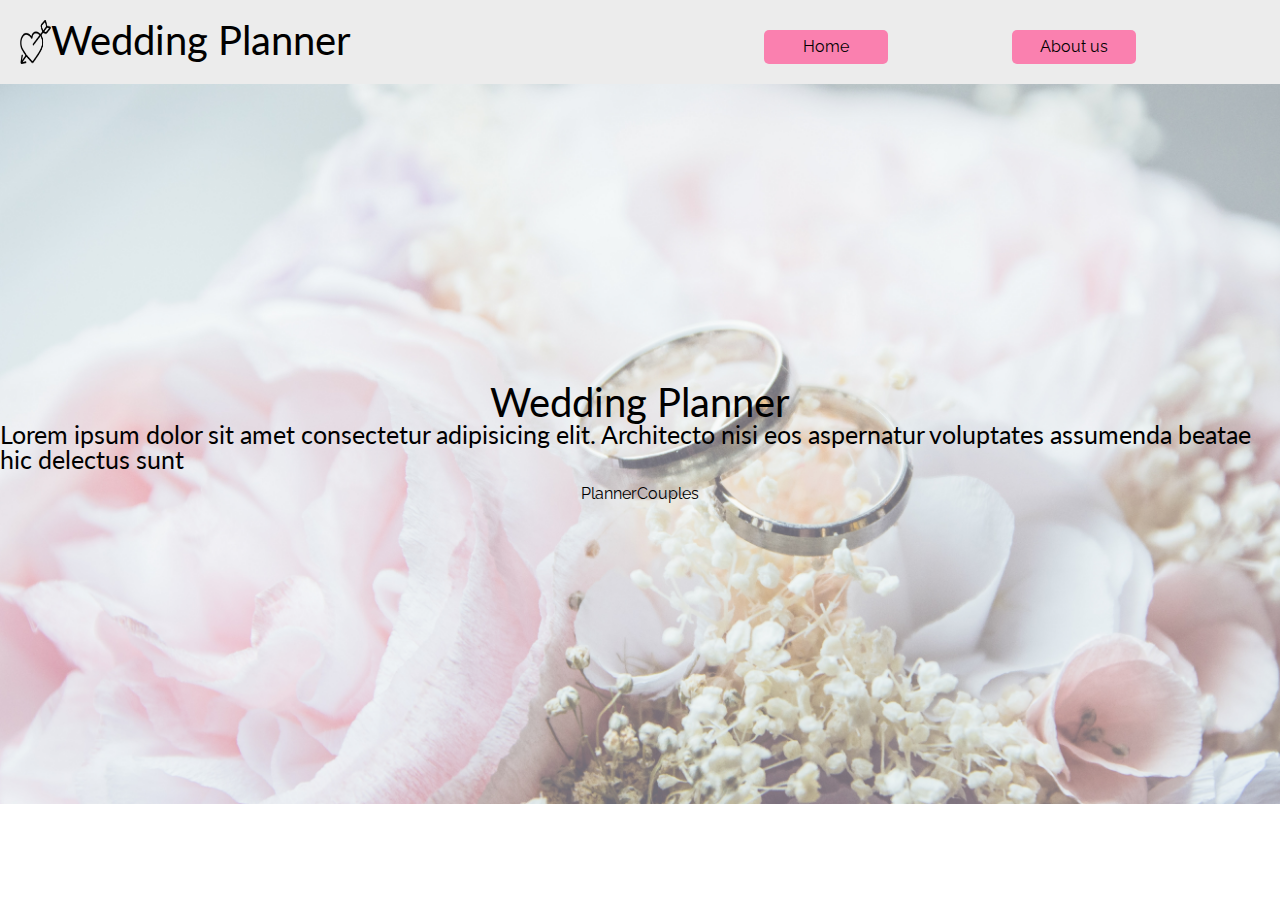
==== index.html @ c64ab34a "finished nav" ====
<!DOCTYPE html>
<html lang="en">

<head>
    <meta charset="UTF-8">
    <meta name="viewport" content="width=device-width, initial-scale=1.0">
    <meta http-equiv="X-UA-Compatible" content="ie=edge">
    <link href="https://fonts.googleapis.com/css?family=Lato|Raleway&display=swap" rel="stylesheet">
    <link href="css/index.css" rel="stylesheet">
    <title>Wedding Planner</title>
</head>

<body>
    <div class="container home">
        <div class="navigation">
            <div class="nav_title">
                <img src="img/heart_icon.png" alt="heart_icon">
                <h1>Wedding Planner</h1>
            </div>
            <nav>
                <a href="#">Home</a>
                <a href="#">About us</a>
            </nav>

        </div>
        <div class="header_content">
            <div class="header_content_text">
                <h1>Wedding Planner</h1>
                <h4>Lorem ipsum dolor sit amet consectetur adipisicing elit. Architecto nisi eos aspernatur voluptates
                    assumenda beatae hic delectus sunt </h4>
            </div>
            <div class="header_button">
                
                    <a href="#">Planner</a>
                    <a href="#">Couples</a>
                </div>
                
            </div>


        </div>
        <div class="content">

        </div>
        <footer></footer>



    </div>
</body>

</html>
---- css/index.css ----
/* http://meyerweb.com/eric/tools/css/reset/ 
   v2.0 | 20110126
   License: none (public domain)
*/
html,
body,
div,
span,
applet,
object,
iframe,
h1,
h2,
h3,
h4,
h5,
h6,
p,
blockquote,
pre,
a,
abbr,
acronym,
address,
big,
cite,
code,
del,
dfn,
em,
img,
ins,
kbd,
q,
s,
samp,
small,
strike,
strong,
sub,
sup,
tt,
var,
b,
u,
i,
center,
dl,
dt,
dd,
ol,
ul,
li,
fieldset,
form,
label,
legend,
table,
caption,
tbody,
tfoot,
thead,
tr,
th,
td,
article,
aside,
canvas,
details,
embed,
figure,
figcaption,
footer,
header,
hgroup,
menu,
nav,
output,
ruby,
section,
summary,
time,
mark,
audio,
video {
  margin: 0;
  padding: 0;
  border: 0;
  font-size: 100%;
  font: inherit;
  vertical-align: baseline;
}
/* HTML5 display-role reset for older browsers */
article,
aside,
details,
figcaption,
figure,
footer,
header,
hgroup,
menu,
nav,
section {
  display: block;
}
body {
  line-height: 1;
}
ol,
ul {
  list-style: none;
}
blockquote,
q {
  quotes: none;
}
blockquote:before,
blockquote:after,
q:before,
q:after {
  content: '';
  content: none;
}
table {
  border-collapse: collapse;
  border-spacing: 0;
}
* {
  box-sizing: border-box;
}
html {
  font-size: 62.5%;
}
html,
body {
  font-family: 'Raleway', sans-serif;
}
h1,
h2,
h3,
h4,
h5 {
  font-family: 'Lato', sans-serif;
}
h1 {
  font-size: 4rem;
}
h2 {
  font-size: 3.2rem;
  padding-bottom: 10px;
}
h4 {
  font-size: 2.5rem;
  padding-bottom: 10px;
}
p {
  line-height: 1.5;
  font-size: 1.6rem;
  padding-bottom: 10px;
}
a {
  line-height: 1.5;
  font-size: 1.6rem;
  text-decoration: none;
  color: black;
}
img {
  max-width: 100%;
  height: auto;
}
.container {
  width: 100vw;
}
.navigation {
  padding: 20px ;
  display: flex;
  background: #ECECEC;
  justify-content: space-between;
}
.navigation .nav_title {
  width: 50%;
  display: flex;
}
.navigation .nav_title img {
  width: 5%;
  height: 100%;
}
.navigation nav {
  width: 50%;
  padding: 10px 0 0 0;
  display: flex;
  justify-content: space-evenly;
}
.navigation nav a {
  background-color: #FA80AF;
  color: black;
  font-size: 1.6rem;
  width: 20%;
  padding: 5px 0;
  border-radius: 5px;
  text-align: center;
}
.navigation nav a:hover {
  background-color: black;
  color: #FA80AF;
}
.header_content {
  height: 80vh;
  background-image: url("../img/rings_flower.jpg");
  background-repeat: no-repeat;
  background-size: cover;
  display: flex;
  flex-direction: column;
  justify-content: center;
  align-items: center;
}
.header_content h1 {
  text-align: center;
}
.header_content h4 {
  margin: 50px,20px,20px 50px;
}
.header_content .header_button {
  display: flex;
  justify-content: space-between;
}
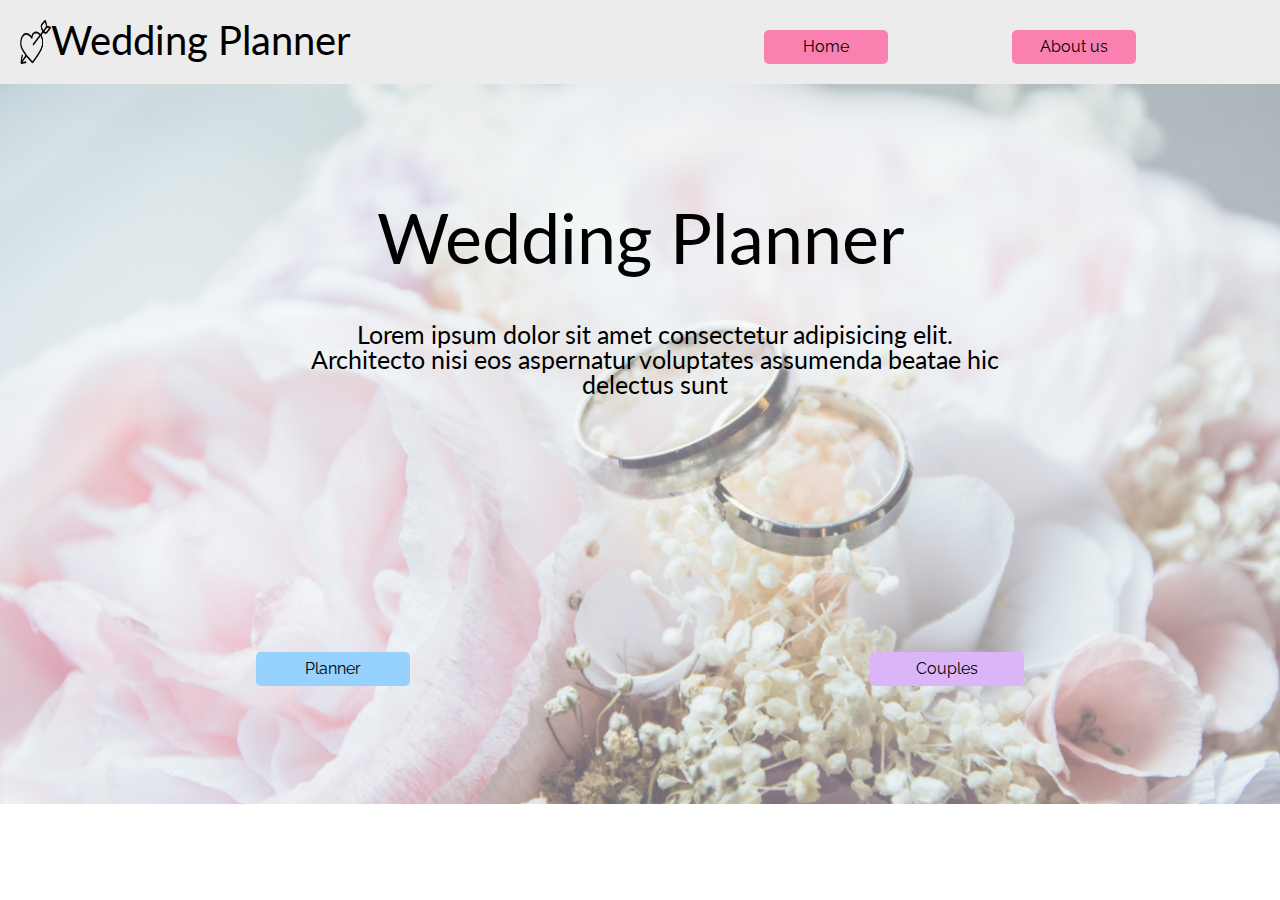
==== commit af6cdb8e: "finished header content" ====
--- a/index.html
+++ b/index.html
@@ -30,9 +30,10 @@
                     assumenda beatae hic delectus sunt </h4>
             </div>
             <div class="header_button">
-                
-                    <a href="#">Planner</a>
-                    <a href="#">Couples</a>
+                <nav>
+                    <a class="header_button-1" href="#">Planner</a>
+                    <a class="header_button-2" href="#">Couples</a>
+                </nav>
                 </div>
                 
             </div>
--- a/css/index.css
+++ b/css/index.css
@@ -212,16 +212,50 @@
   background-size: cover;
   display: flex;
   flex-direction: column;
-  justify-content: center;
+  justify-content: space-around;
   align-items: center;
 }
-.header_content h1 {
-  text-align: center;
-}
-.header_content h4 {
-  margin: 50px,20px,20px 50px;
+.header_content .header_content_text {
+  width: 60%;
+}
+.header_content .header_content_text h1 {
+  font-size: 7rem;
+  text-align: center;
+}
+.header_content .header_content_text h4 {
+  text-align: center;
+  padding: 50px 20px 20px 50px;
 }
 .header_content .header_button {
+  width: 60%;
+}
+.header_content .header_button nav {
   display: flex;
   justify-content: space-between;
 }
+.header_content .header_button nav .header_button-1 {
+  background-color: #97D1FD;
+  color: black;
+  font-size: 1.6rem;
+  width: 20%;
+  padding: 5px 0;
+  border-radius: 5px;
+  text-align: center;
+}
+.header_content .header_button nav .header_button-1:hover {
+  background-color: black;
+  color: #97D1FD;
+}
+.header_content .header_button nav .header_button-2 {
+  background-color: #DCB5F9;
+  color: black;
+  font-size: 1.6rem;
+  width: 20%;
+  padding: 5px 0;
+  border-radius: 5px;
+  text-align: center;
+}
+.header_content .header_button nav .header_button-2:hover {
+  background-color: black;
+  color: #DCB5F9;
+}
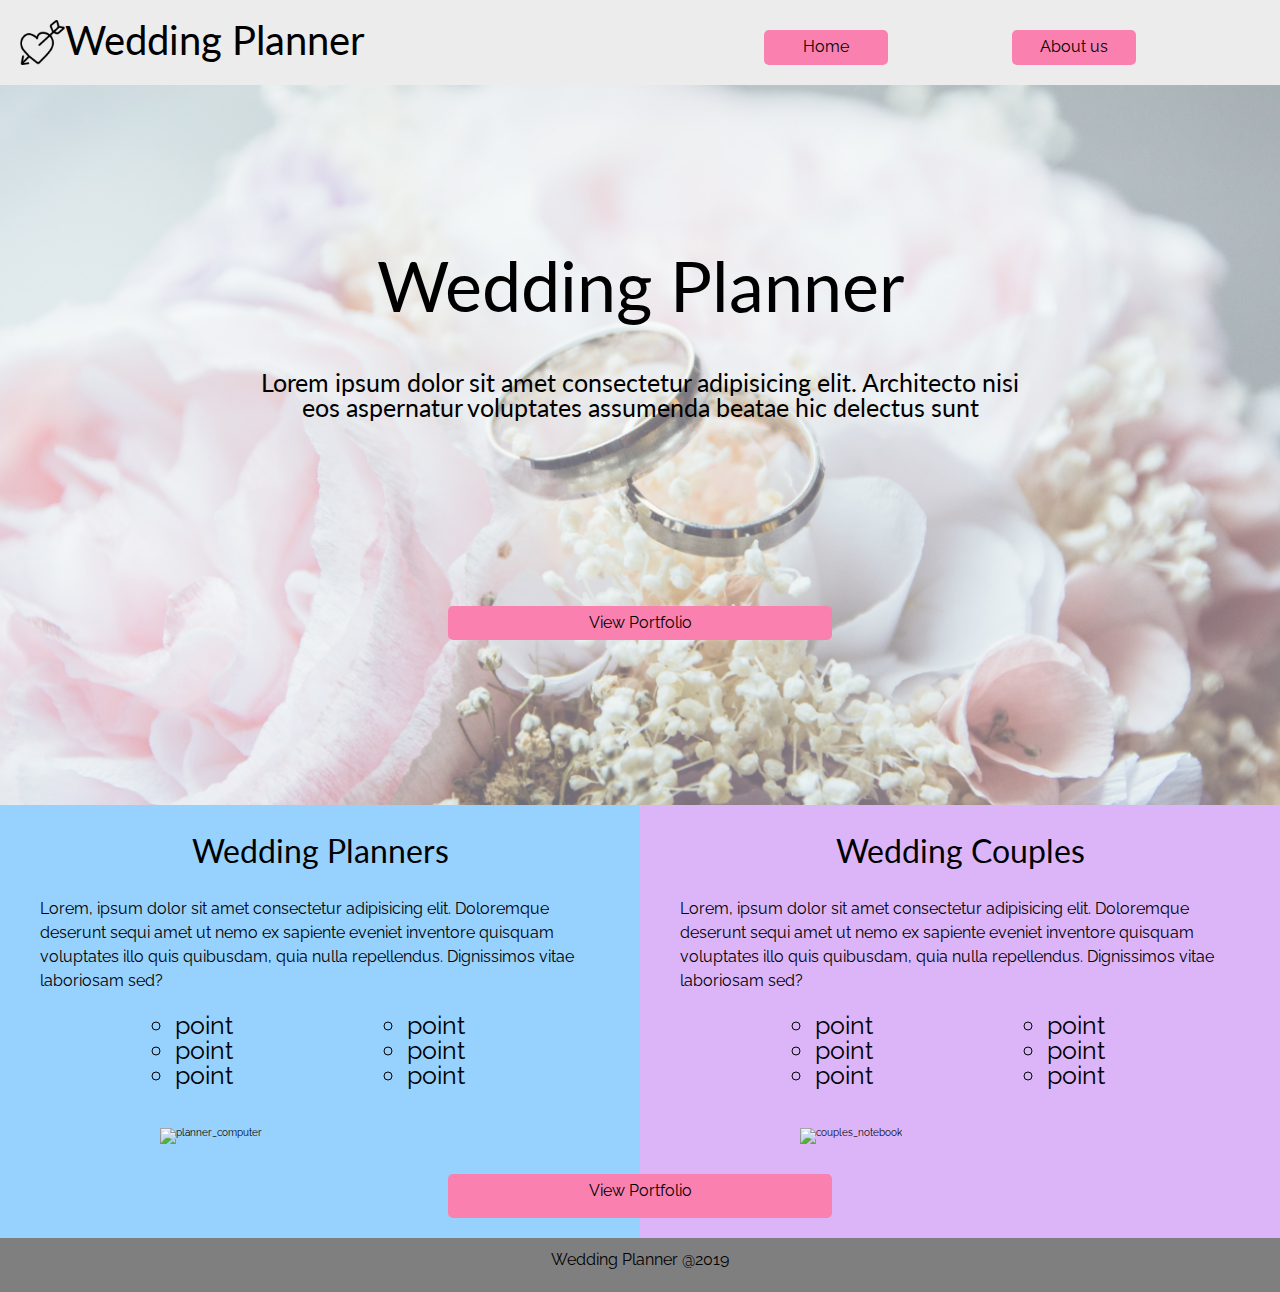
==== commit 576d844a: "change buttons" ====
--- a/index.html
+++ b/index.html
@@ -31,19 +31,88 @@
             </div>
             <div class="header_button">
                 <nav>
-                    <a class="header_button-1" href="#">Planner</a>
-                    <a class="header_button-2" href="#">Couples</a>
+                    <a class="header_button" href="#">View Portfolio</a>
+
                 </nav>
-                </div>
-                
             </div>
 
+        </div>
 
+
+
+        <div class="main_content">
+            <div class="planner_content">
+                <div class="main_content-header">
+                    <h2>Wedding Planners</h2>
+                    <p>Lorem, ipsum dolor sit amet consectetur adipisicing elit. Doloremque deserunt sequi amet ut nemo
+                        ex
+                        sapiente eveniet inventore quisquam voluptates illo quis quibusdam, quia nulla repellendus.
+                        Dignissimos vitae laboriosam sed?</p>
+                </div>
+                <div class="feature">
+                    <div class=feature_list>
+                        <ul>
+                            <li>point</li>
+                            <li>point</li>
+                            <li>point</li>
+                        </ul>
+                        <ul>
+                            <li>point</li>
+                            <li>point</li>
+                            <li>point</li>
+                        </ul>
+                    </div>
+                    <img src="img/planner.jpg" alt="planner_computer">
+                    <div class="feature_button feature_button_p">
+                        <p>View Portfolio</p>
+                    </div>
+
+                </div>
+
+            </div>
+            <div class="couples_content">
+                <div class="main_content-header">
+                    <h2>Wedding Couples</h2>
+                    <p>Lorem, ipsum dolor sit amet consectetur adipisicing elit. Doloremque deserunt sequi amet ut nemo
+                        ex
+                        sapiente eveniet inventore quisquam voluptates illo quis quibusdam, quia nulla repellendus.
+                        Dignissimos vitae laboriosam sed?</p>
+                </div>
+
+                <div class="feature">
+                    <div class=feature_list>
+                        <ul>
+                            <li>point</li>
+                            <li>point</li>
+                            <li>point</li>
+                        </ul>
+                        <ul>
+                            <li>point</li>
+                            <li>point</li>
+                            <li>point</li>
+                        </ul>
+                    </div>
+                    <img src="img/couples.jpg" alt="couples_notebook">
+                </div>
+                <div class="feature_button_c">
+                    <p>View Portfolio</p>
+                </div>
+
+            </div>
         </div>
-        <div class="content">
 
+        <div class="bottom_content">
+            <div class="bottom_button">
+
+                <p>View Portfolio</p>
+            </div>
         </div>
-        <footer></footer>
+
+        <footer>
+            <p>Wedding Planner @2019</p>
+
+        </footer>
+
 
 
 
--- a/css/index.css
+++ b/css/index.css
@@ -170,7 +170,7 @@
   height: auto;
 }
 .container {
-  width: 100vw;
+  max-width: 100vw;
 }
 .navigation {
   padding: 20px ;
@@ -178,13 +178,24 @@
   background: #ECECEC;
   justify-content: space-between;
 }
+@media (max-width: 500px) {
+  .navigation {
+    flex-direction: column;
+  }
+}
 .navigation .nav_title {
   width: 50%;
   display: flex;
 }
+@media (max-width: 500px) {
+  .navigation .nav_title {
+    width: 100%;
+    justify-content: center;
+  }
+}
 .navigation .nav_title img {
-  width: 5%;
-  height: 100%;
+  width: 45px;
+  height: 45px;
 }
 .navigation nav {
   width: 50%;
@@ -193,10 +204,10 @@
   justify-content: space-evenly;
 }
 .navigation nav a {
+  width: 20%;
   background-color: #FA80AF;
   color: black;
   font-size: 1.6rem;
-  width: 20%;
   padding: 5px 0;
   border-radius: 5px;
   text-align: center;
@@ -204,58 +215,213 @@
 .navigation nav a:hover {
   background-color: black;
   color: #FA80AF;
+}
+@media (max-width: 500px) {
+  .navigation nav {
+    width: 100%;
+  }
+  .navigation nav a {
+    width: 35%;
+  }
+}
+footer {
+  text-align: center;
+  background: #7F7F7F;
+  padding: 10px 0;
 }
 .header_content {
   height: 80vh;
   background-image: url("../img/rings_flower.jpg");
   background-repeat: no-repeat;
   background-size: cover;
+  background-position: center;
   display: flex;
   flex-direction: column;
-  justify-content: space-around;
+  justify-content: space-evenly;
   align-items: center;
+}
+@media (max-width: 500px) {
+  .header_content {
+    width: 100%;
+    height: 60vh;
+  }
 }
 .header_content .header_content_text {
   width: 60%;
 }
+@media (max-width: 500px) {
+  .header_content .header_content_text {
+    width: 100%;
+  }
+}
 .header_content .header_content_text h1 {
   font-size: 7rem;
   text-align: center;
 }
+@media (max-width: 500px) {
+  .header_content .header_content_text h1 {
+    display: none;
+  }
+}
 .header_content .header_content_text h4 {
   text-align: center;
-  padding: 50px 20px 20px 50px;
+  padding: 50px 5px 20px 5px;
+}
+@media (max-width: 500px) {
+  .header_content .header_content_text h4 {
+    font-size: 2rem;
+    padding: 20px 20px 20px 50px;
+  }
 }
 .header_content .header_button {
-  width: 60%;
+  width: 100%;
+}
+@media (max-width: 500px) {
+  .header_content .header_button {
+    width: 100%;
+    padding: 0 0 20px 0;
+  }
 }
 .header_content .header_button nav {
   display: flex;
-  justify-content: space-between;
-}
-.header_content .header_button nav .header_button-1 {
-  background-color: #97D1FD;
+  justify-content: center;
+}
+.header_content .header_button nav .header_button {
+  width: 30%;
+  background-color: #FA80AF;
   color: black;
   font-size: 1.6rem;
-  width: 20%;
   padding: 5px 0;
   border-radius: 5px;
   text-align: center;
 }
-.header_content .header_button nav .header_button-1:hover {
+.header_content .header_button nav .header_button:hover {
   background-color: black;
-  color: #97D1FD;
-}
-.header_content .header_button nav .header_button-2 {
-  background-color: #DCB5F9;
+  color: #FA80AF;
+}
+@media (max-width: 500px) {
+  .header_content .header_button nav .header_button {
+    width: 50%;
+  }
+}
+.main_content {
+  display: flex;
+}
+@media (max-width: 500px) {
+  .main_content {
+    flex-direction: column;
+  }
+}
+.main_content .planner_content {
+  width: 50vw;
+  background: #97D1FD;
+}
+@media (max-width: 500px) {
+  .main_content .planner_content {
+    width: 100%;
+  }
+}
+.main_content .couples_content {
+  width: 50vw;
+  background: #DCB5F9;
+}
+@media (max-width: 500px) {
+  .main_content .couples_content {
+    width: 100%;
+  }
+}
+.main_content h2 {
+  text-align: center;
+  padding: 30px 0;
+}
+.main_content p {
+  padding: 0 40px;
+}
+.main_content .feature_list {
+  padding: 20px 0;
+  display: flex;
+  justify-content: space-evenly;
+}
+.main_content .feature_list li {
+  font-size: 2.5rem;
+  list-style-type: circle;
+}
+@media (max-width: 500px) {
+  .main_content .feature_list {
+    flex-direction: column;
+    align-items: center;
+  }
+}
+.main_content img {
+  width: 50%;
+  margin: 20px 25%;
+}
+@media (max-width: 500px) {
+  .main_content img {
+    width: 80%;
+    margin: 20px 10%;
+  }
+}
+.main_content .feature_button_p {
+  display: none;
+}
+@media (max-width: 500px) {
+  .main_content .feature_button_p {
+    display: block;
+    width: 80%;
+    margin: 5px auto 20px auto;
+    background-color: black;
+    color: #DCB5F9;
+    font-size: 1.6rem;
+    padding: 5px 0;
+    border-radius: 5px;
+    text-align: center;
+  }
+  .main_content .feature_button_p:hover {
+    background-color: #DCB5F9;
+    color: black;
+  }
+}
+.main_content .feature_button_c {
+  display: none;
+}
+@media (max-width: 500px) {
+  .main_content .feature_button_c {
+    display: block;
+    width: 80%;
+    margin: 5px auto 20px auto;
+    background-color: black;
+    color: #97D1FD;
+    font-size: 1.6rem;
+    padding: 5px 0;
+    border-radius: 5px;
+    text-align: center;
+  }
+  .main_content .feature_button_c:hover {
+    background-color: #97D1FD;
+    color: black;
+  }
+}
+.bottom_content {
+  background: linear-gradient(90deg, #97D1FD 50%, rgba(0, 0, 0, 0) 30%), #DCB5F9;
+  padding: 10px 0 20px 0;
+}
+@media (max-width: 500px) {
+  .bottom_content {
+    display: none;
+  }
+}
+.bottom_content .bottom_button {
+  width: 30%;
+  margin: 0 auto ;
+  background-color: #FA80AF;
   color: black;
   font-size: 1.6rem;
-  width: 20%;
   padding: 5px 0;
   border-radius: 5px;
   text-align: center;
 }
-.header_content .header_button nav .header_button-2:hover {
+.bottom_content .bottom_button:hover {
   background-color: black;
-  color: #DCB5F9;
-}
+  color: #FA80AF;
+}
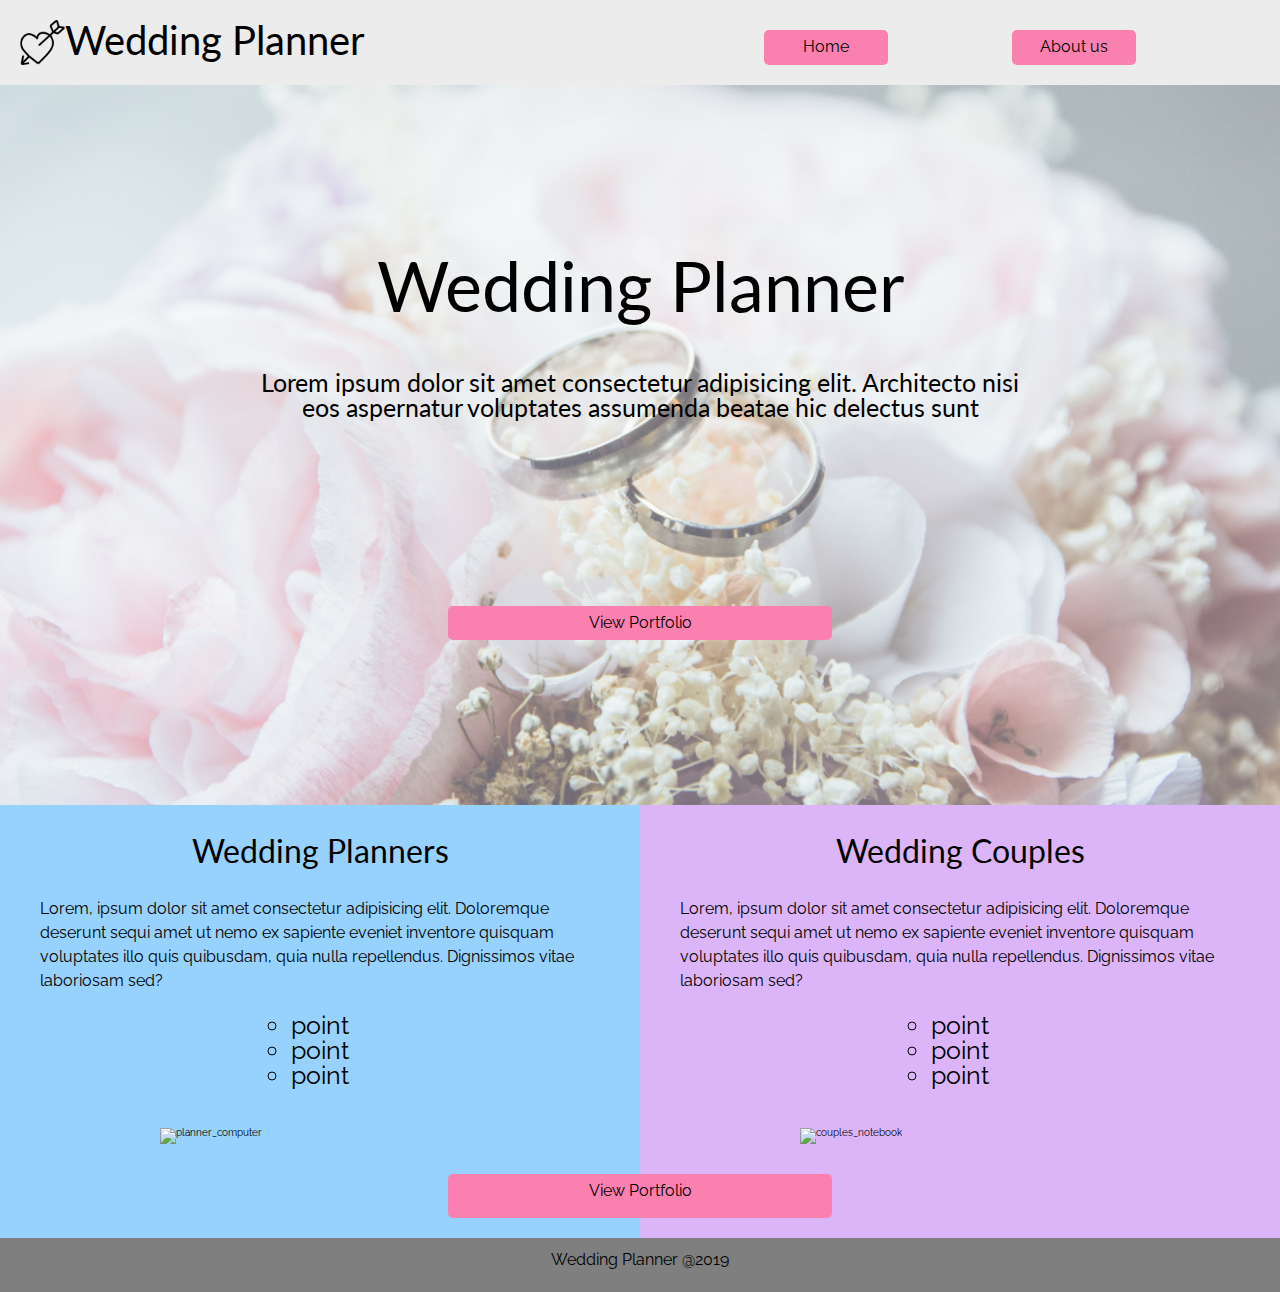
==== commit 72958c4a: "added tablet styling" ====
--- a/index.html
+++ b/index.html
@@ -56,11 +56,7 @@
                             <li>point</li>
                             <li>point</li>
                         </ul>
-                        <ul>
-                            <li>point</li>
-                            <li>point</li>
-                            <li>point</li>
-                        </ul>
+                        
                     </div>
                     <img src="img/planner.jpg" alt="planner_computer">
                     <div class="feature_button feature_button_p">
@@ -86,11 +82,7 @@
                             <li>point</li>
                             <li>point</li>
                         </ul>
-                        <ul>
-                            <li>point</li>
-                            <li>point</li>
-                            <li>point</li>
-                        </ul>
+                        
                     </div>
                     <img src="img/couples.jpg" alt="couples_notebook">
                 </div>
--- a/css/index.css
+++ b/css/index.css
@@ -178,7 +178,7 @@
   background: #ECECEC;
   justify-content: space-between;
 }
-@media (max-width: 500px) {
+@media (max-width: 800px) {
   .navigation {
     flex-direction: column;
   }
@@ -187,7 +187,7 @@
   width: 50%;
   display: flex;
 }
-@media (max-width: 500px) {
+@media (max-width: 800px) {
   .navigation .nav_title {
     width: 100%;
     justify-content: center;
@@ -216,7 +216,7 @@
   background-color: black;
   color: #FA80AF;
 }
-@media (max-width: 500px) {
+@media (max-width: 800px) {
   .navigation nav {
     width: 100%;
   }
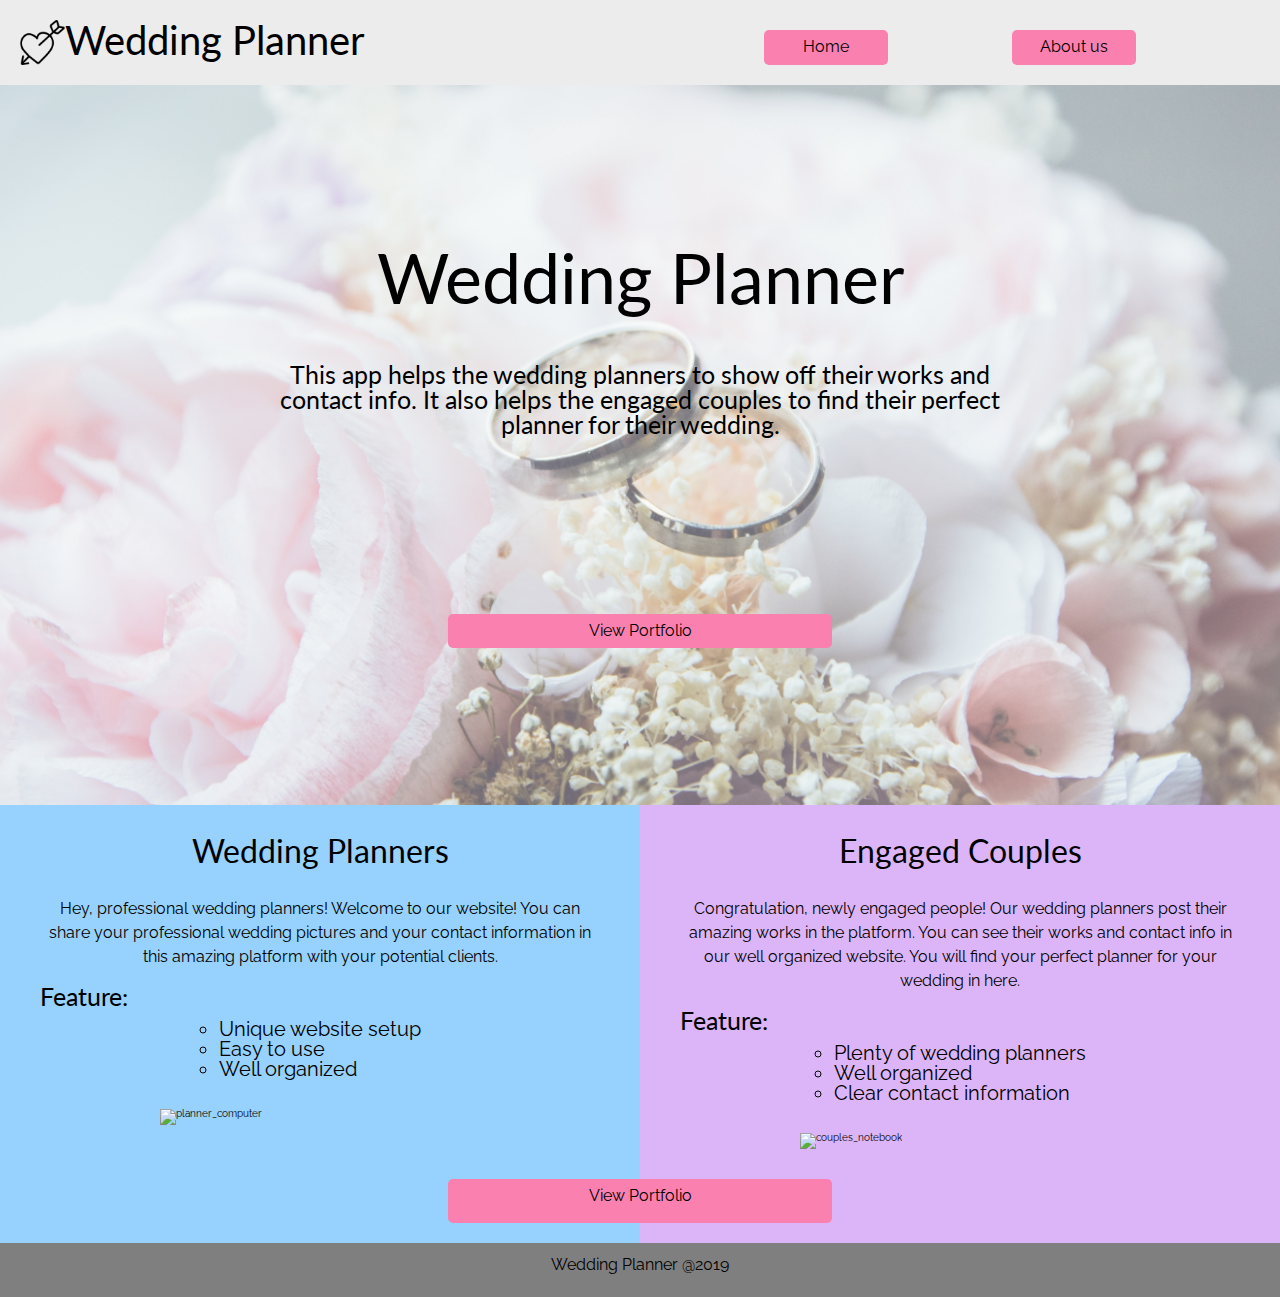
==== commit 47f5aafe: "finished about-page desktop version" ====
--- a/index.html
+++ b/index.html
@@ -18,16 +18,16 @@
                 <h1>Wedding Planner</h1>
             </div>
             <nav>
-                <a href="#">Home</a>
-                <a href="#">About us</a>
+                <a href="index.html">Home</a>
+                <a href="about.html">About us</a>
             </nav>
 
         </div>
         <div class="header_content">
             <div class="header_content_text">
                 <h1>Wedding Planner</h1>
-                <h4>Lorem ipsum dolor sit amet consectetur adipisicing elit. Architecto nisi eos aspernatur voluptates
-                    assumenda beatae hic delectus sunt </h4>
+                <h4>This app helps the wedding planners to show off their works and contact info. It also helps the
+                    engaged couples to find their perfect planner for their wedding.</h4>
             </div>
             <div class="header_button">
                 <nav>
@@ -44,19 +44,21 @@
             <div class="planner_content">
                 <div class="main_content-header">
                     <h2>Wedding Planners</h2>
-                    <p>Lorem, ipsum dolor sit amet consectetur adipisicing elit. Doloremque deserunt sequi amet ut nemo
-                        ex
-                        sapiente eveniet inventore quisquam voluptates illo quis quibusdam, quia nulla repellendus.
-                        Dignissimos vitae laboriosam sed?</p>
+                    <p>Hey, professional wedding planners! Welcome to our website! You can share your professional wedding pictures and your contact information in this amazing platform with
+                        your potential clients. </p>
                 </div>
                 <div class="feature">
-                    <div class=feature_list>
-                        <ul>
-                            <li>point</li>
-                            <li>point</li>
-                            <li>point</li>
-                        </ul>
-                        
+                    <div class="feature-text">
+                        <h4>Feature:</h4>
+                        <div class=feature_list>
+
+                            <ul>
+                                <li>Unique website setup</li>
+                                <li>Easy to use</li>
+                                <li>Well organized</li>
+                            </ul>
+
+                        </div>
                     </div>
                     <img src="img/planner.jpg" alt="planner_computer">
                     <div class="feature_button feature_button_p">
@@ -68,21 +70,22 @@
             </div>
             <div class="couples_content">
                 <div class="main_content-header">
-                    <h2>Wedding Couples</h2>
-                    <p>Lorem, ipsum dolor sit amet consectetur adipisicing elit. Doloremque deserunt sequi amet ut nemo
-                        ex
-                        sapiente eveniet inventore quisquam voluptates illo quis quibusdam, quia nulla repellendus.
-                        Dignissimos vitae laboriosam sed?</p>
+                    <h2>Engaged Couples</h2>
+                    <p>Congratulation, newly engaged people! Our wedding planners post their amazing works in the
+                        platform. You can see their works and contact info in our well organized website. You will find
+                        your perfect planner for your wedding in here.</p>
                 </div>
 
                 <div class="feature">
-                    <div class=feature_list>
-                        <ul>
-                            <li>point</li>
-                            <li>point</li>
-                            <li>point</li>
-                        </ul>
-                        
+                    <div class="feature-text">
+                        <h4>Feature:</h4>
+                        <div class=feature_list>
+                            <ul>
+                                <li>Plenty of wedding planners</li>
+                                <li>Well organized</li>
+                                <li>Clear contact information</li>
+                            </ul>
+                        </div>
                     </div>
                     <img src="img/couples.jpg" alt="couples_notebook">
                 </div>
--- a/css/index.css
+++ b/css/index.css
@@ -307,16 +307,19 @@
 .main_content {
   display: flex;
 }
-@media (max-width: 500px) {
+@media (max-width: 800px) {
   .main_content {
     flex-direction: column;
   }
+}
+.main_content p {
+  text-align: center;
 }
 .main_content .planner_content {
   width: 50vw;
   background: #97D1FD;
 }
-@media (max-width: 500px) {
+@media (max-width: 800px) {
   .main_content .planner_content {
     width: 100%;
   }
@@ -325,7 +328,7 @@
   width: 50vw;
   background: #DCB5F9;
 }
-@media (max-width: 500px) {
+@media (max-width: 800px) {
   .main_content .couples_content {
     width: 100%;
   }
@@ -337,13 +340,16 @@
 .main_content p {
   padding: 0 40px;
 }
+.main_content h4 {
+  padding: 15px 0 10px 40px;
+}
 .main_content .feature_list {
-  padding: 20px 0;
+  padding: 0 0 10px 0;
   display: flex;
   justify-content: space-evenly;
 }
 .main_content .feature_list li {
-  font-size: 2.5rem;
+  font-size: 2rem;
   list-style-type: circle;
 }
 @media (max-width: 500px) {
@@ -365,7 +371,7 @@
 .main_content .feature_button_p {
   display: none;
 }
-@media (max-width: 500px) {
+@media (max-width: 800px) {
   .main_content .feature_button_p {
     display: block;
     width: 80%;
@@ -385,7 +391,7 @@
 .main_content .feature_button_c {
   display: none;
 }
-@media (max-width: 500px) {
+@media (max-width: 800px) {
   .main_content .feature_button_c {
     display: block;
     width: 80%;
@@ -406,7 +412,7 @@
   background: linear-gradient(90deg, #97D1FD 50%, rgba(0, 0, 0, 0) 30%), #DCB5F9;
   padding: 10px 0 20px 0;
 }
-@media (max-width: 500px) {
+@media (max-width: 800px) {
   .bottom_content {
     display: none;
   }
@@ -425,3 +431,47 @@
   background-color: black;
   color: #FA80AF;
 }
+.about-main {
+  background: #DCB5F9;
+}
+.main-text {
+  border-bottom: 2px solid #7F7F7F;
+}
+.main-text h1 {
+  text-align: center;
+  padding: 15px 0;
+}
+.main-text p {
+  text-align: center;
+  padding: 20px 5% 40px 5%;
+}
+.main-people {
+  display: flex;
+  flex-wrap: wrap;
+  justify-content: space-around;
+}
+.main-people .people_img {
+  width: 60%;
+  margin: 5% 20%;
+}
+.main-people .github_icon {
+  width: 20%;
+  margin: 0 40% 10px 40%;
+}
+.people {
+  width: 25%;
+  margin: 3% 3%;
+  display: column;
+  border: 2px solid #ECECEC;
+  border-radius: 15px;
+  background: #97D1FD;
+}
+.people_info {
+  padding: 20px 0;
+}
+.people_info h4 {
+  text-align: center;
+}
+.people_info p {
+  text-align: center;
+}
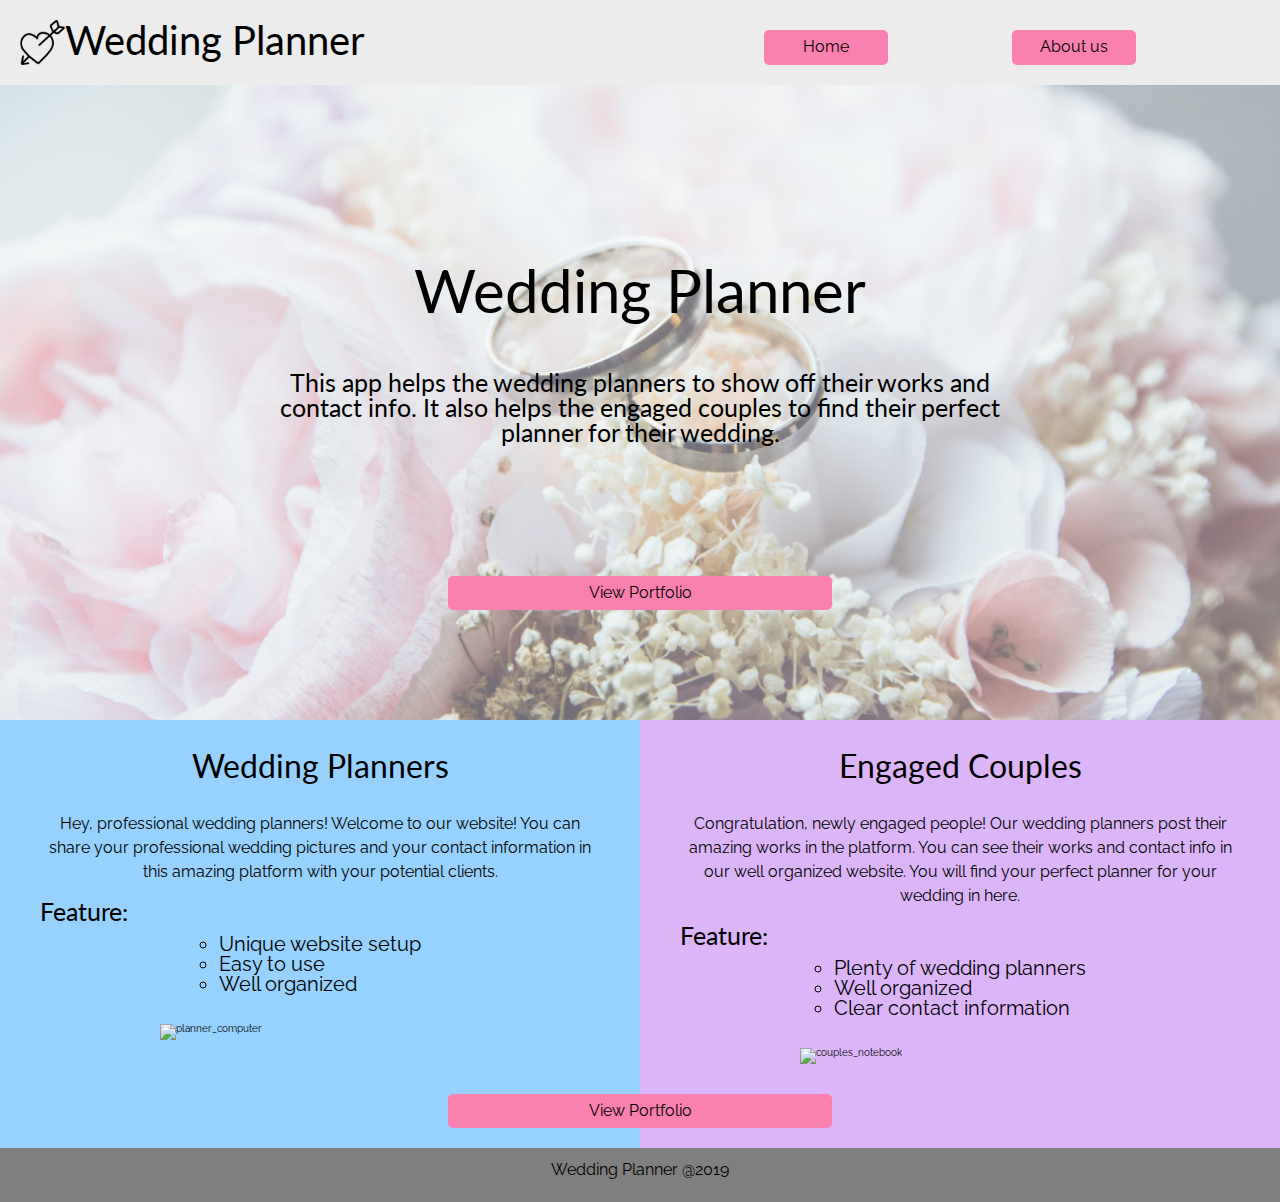
==== commit 0499f81c: "linked to the apps" ====
--- a/index.html
+++ b/index.html
@@ -12,6 +12,7 @@
 
 <body>
     <div class="container home">
+        <!--Navigation-->
         <div class="navigation">
             <div class="nav_title">
                 <img src="img/heart_icon.png" alt="heart_icon">
@@ -23,6 +24,7 @@
             </nav>
 
         </div>
+        <!--header-->
         <div class="header_content">
             <div class="header_content_text">
                 <h1>Wedding Planner</h1>
@@ -31,7 +33,7 @@
             </div>
             <div class="header_button">
                 <nav>
-                    <a class="header_button" href="#">View Portfolio</a>
+                    <a class="header_button" href="https://compassionate-easley-dae0a9.netlify.com/" >View Portfolio</a>
 
                 </nav>
             </div>
@@ -39,12 +41,14 @@
         </div>
 
 
-
+        <!--Main content-->
         <div class="main_content">
+            <!--planner content-->
             <div class="planner_content">
                 <div class="main_content-header">
                     <h2>Wedding Planners</h2>
-                    <p>Hey, professional wedding planners! Welcome to our website! You can share your professional wedding pictures and your contact information in this amazing platform with
+                    <p>Hey, professional wedding planners! Welcome to our website! You can share your professional
+                        wedding pictures and your contact information in this amazing platform with
                         your potential clients. </p>
                 </div>
                 <div class="feature">
@@ -62,12 +66,13 @@
                     </div>
                     <img src="img/planner.jpg" alt="planner_computer">
                     <div class="feature_button feature_button_p">
-                        <p>View Portfolio</p>
+                            <a class="header_button" href="https://compassionate-easley-dae0a9.netlify.com/" > View Portfolio</a>
                     </div>
 
                 </div>
 
             </div>
+            <!--couple content-->
             <div class="couples_content">
                 <div class="main_content-header">
                     <h2>Engaged Couples</h2>
@@ -90,16 +95,17 @@
                     <img src="img/couples.jpg" alt="couples_notebook">
                 </div>
                 <div class="feature_button_c">
-                    <p>View Portfolio</p>
+                        <a class="header_button" href="https://compassionate-easley-dae0a9.netlify.com/" > View Portfolio</a>
+                    
                 </div>
 
             </div>
         </div>
-
+        <!--bottom button-->
         <div class="bottom_content">
             <div class="bottom_button">
-
-                <p>View Portfolio</p>
+                <a class="header_button" href="https://compassionate-easley-dae0a9.netlify.com/" >View Portfolio</a>
+                
             </div>
         </div>
 
--- a/css/index.css
+++ b/css/index.css
@@ -173,10 +173,13 @@
   max-width: 100vw;
 }
 .navigation {
+  width: 100%;
   padding: 20px ;
   display: flex;
   background: #ECECEC;
   justify-content: space-between;
+  position: fixed;
+  z-index: 999;
 }
 @media (max-width: 800px) {
   .navigation {
@@ -191,6 +194,15 @@
   .navigation .nav_title {
     width: 100%;
     justify-content: center;
+  }
+}
+@media (max-width: 500px) {
+  .navigation .nav_title h1 {
+    font-size: 3rem;
+  }
+  .navigation .nav_title img {
+    width: 30px;
+    height: 30px;
   }
 }
 .navigation .nav_title img {
@@ -215,6 +227,43 @@
 .navigation nav a:hover {
   background-color: black;
   color: #FA80AF;
+  animation: shake 0.8s;
+  animation-iteration-count: infinite;
+}
+@keyframes shake {
+  0% {
+    transform: translate(1px, 1px) rotate(0deg);
+  }
+  10% {
+    transform: translate(-1px, -2px) rotate(-1deg);
+  }
+  20% {
+    transform: translate(-3px, 0px) rotate(1deg);
+  }
+  30% {
+    transform: translate(3px, 2px) rotate(0deg);
+  }
+  40% {
+    transform: translate(1px, -1px) rotate(1deg);
+  }
+  50% {
+    transform: translate(-1px, 2px) rotate(-1deg);
+  }
+  60% {
+    transform: translate(-3px, 1px) rotate(0deg);
+  }
+  70% {
+    transform: translate(3px, 1px) rotate(-1deg);
+  }
+  80% {
+    transform: translate(-1px, -1px) rotate(1deg);
+  }
+  90% {
+    transform: translate(1px, 2px) rotate(0deg);
+  }
+  100% {
+    transform: translate(1px, -2px) rotate(-1deg);
+  }
 }
 @media (max-width: 800px) {
   .navigation nav {
@@ -230,6 +279,7 @@
   padding: 10px 0;
 }
 .header_content {
+  padding: 150px 0 0 0;
   height: 80vh;
   background-image: url("../img/rings_flower.jpg");
   background-repeat: no-repeat;
@@ -240,10 +290,17 @@
   justify-content: space-evenly;
   align-items: center;
 }
+@media (max-width: 800px) {
+  .header_content {
+    height: 100vh;
+    padding: 20vh 0 0 0;
+  }
+}
 @media (max-width: 500px) {
   .header_content {
     width: 100%;
-    height: 60vh;
+    height: 100vh;
+    padding: 180px 0 0 0;
   }
 }
 .header_content .header_content_text {
@@ -255,8 +312,13 @@
   }
 }
 .header_content .header_content_text h1 {
-  font-size: 7rem;
-  text-align: center;
+  font-size: 6rem;
+  text-align: center;
+}
+@media (max-width: 800px) {
+  .header_content .header_content_text h1 {
+    font-size: 4rem;
+  }
 }
 @media (max-width: 500px) {
   .header_content .header_content_text h1 {
@@ -298,6 +360,43 @@
 .header_content .header_button nav .header_button:hover {
   background-color: black;
   color: #FA80AF;
+  animation: shake 0.8s;
+  animation-iteration-count: infinite;
+}
+@keyframes shake {
+  0% {
+    transform: translate(1px, 1px) rotate(0deg);
+  }
+  10% {
+    transform: translate(-1px, -2px) rotate(-1deg);
+  }
+  20% {
+    transform: translate(-3px, 0px) rotate(1deg);
+  }
+  30% {
+    transform: translate(3px, 2px) rotate(0deg);
+  }
+  40% {
+    transform: translate(1px, -1px) rotate(1deg);
+  }
+  50% {
+    transform: translate(-1px, 2px) rotate(-1deg);
+  }
+  60% {
+    transform: translate(-3px, 1px) rotate(0deg);
+  }
+  70% {
+    transform: translate(3px, 1px) rotate(-1deg);
+  }
+  80% {
+    transform: translate(-1px, -1px) rotate(1deg);
+  }
+  90% {
+    transform: translate(1px, 2px) rotate(0deg);
+  }
+  100% {
+    transform: translate(1px, -2px) rotate(-1deg);
+  }
 }
 @media (max-width: 500px) {
   .header_content .header_button nav .header_button {
@@ -386,6 +485,43 @@
   .main_content .feature_button_p:hover {
     background-color: #DCB5F9;
     color: black;
+    animation: shake 0.8s;
+    animation-iteration-count: infinite;
+  }
+  @keyframes shake {
+    0% {
+      transform: translate(1px, 1px) rotate(0deg);
+    }
+    10% {
+      transform: translate(-1px, -2px) rotate(-1deg);
+    }
+    20% {
+      transform: translate(-3px, 0px) rotate(1deg);
+    }
+    30% {
+      transform: translate(3px, 2px) rotate(0deg);
+    }
+    40% {
+      transform: translate(1px, -1px) rotate(1deg);
+    }
+    50% {
+      transform: translate(-1px, 2px) rotate(-1deg);
+    }
+    60% {
+      transform: translate(-3px, 1px) rotate(0deg);
+    }
+    70% {
+      transform: translate(3px, 1px) rotate(-1deg);
+    }
+    80% {
+      transform: translate(-1px, -1px) rotate(1deg);
+    }
+    90% {
+      transform: translate(1px, 2px) rotate(0deg);
+    }
+    100% {
+      transform: translate(1px, -2px) rotate(-1deg);
+    }
   }
 }
 .main_content .feature_button_c {
@@ -406,6 +542,43 @@
   .main_content .feature_button_c:hover {
     background-color: #97D1FD;
     color: black;
+    animation: shake 0.8s;
+    animation-iteration-count: infinite;
+  }
+  @keyframes shake {
+    0% {
+      transform: translate(1px, 1px) rotate(0deg);
+    }
+    10% {
+      transform: translate(-1px, -2px) rotate(-1deg);
+    }
+    20% {
+      transform: translate(-3px, 0px) rotate(1deg);
+    }
+    30% {
+      transform: translate(3px, 2px) rotate(0deg);
+    }
+    40% {
+      transform: translate(1px, -1px) rotate(1deg);
+    }
+    50% {
+      transform: translate(-1px, 2px) rotate(-1deg);
+    }
+    60% {
+      transform: translate(-3px, 1px) rotate(0deg);
+    }
+    70% {
+      transform: translate(3px, 1px) rotate(-1deg);
+    }
+    80% {
+      transform: translate(-1px, -1px) rotate(1deg);
+    }
+    90% {
+      transform: translate(1px, 2px) rotate(0deg);
+    }
+    100% {
+      transform: translate(1px, -2px) rotate(-1deg);
+    }
   }
 }
 .bottom_content {
@@ -430,6 +603,51 @@
 .bottom_content .bottom_button:hover {
   background-color: black;
   color: #FA80AF;
+  animation: shake 0.8s;
+  animation-iteration-count: infinite;
+}
+@keyframes shake {
+  0% {
+    transform: translate(1px, 1px) rotate(0deg);
+  }
+  10% {
+    transform: translate(-1px, -2px) rotate(-1deg);
+  }
+  20% {
+    transform: translate(-3px, 0px) rotate(1deg);
+  }
+  30% {
+    transform: translate(3px, 2px) rotate(0deg);
+  }
+  40% {
+    transform: translate(1px, -1px) rotate(1deg);
+  }
+  50% {
+    transform: translate(-1px, 2px) rotate(-1deg);
+  }
+  60% {
+    transform: translate(-3px, 1px) rotate(0deg);
+  }
+  70% {
+    transform: translate(3px, 1px) rotate(-1deg);
+  }
+  80% {
+    transform: translate(-1px, -1px) rotate(1deg);
+  }
+  90% {
+    transform: translate(1px, 2px) rotate(0deg);
+  }
+  100% {
+    transform: translate(1px, -2px) rotate(-1deg);
+  }
+}
+.about-header {
+  padding: 80px 0 0 0;
+}
+@media (max-width: 800px) {
+  .about-header {
+    padding: 120px 0 0 0;
+  }
 }
 .about-main {
   background: #DCB5F9;
@@ -466,6 +684,16 @@
   border-radius: 15px;
   background: #97D1FD;
 }
+@media (max-width: 800px) {
+  .people {
+    width: 40%;
+  }
+}
+@media (max-width: 500px) {
+  .people {
+    width: 80%;
+  }
+}
 .people_info {
   padding: 20px 0;
 }
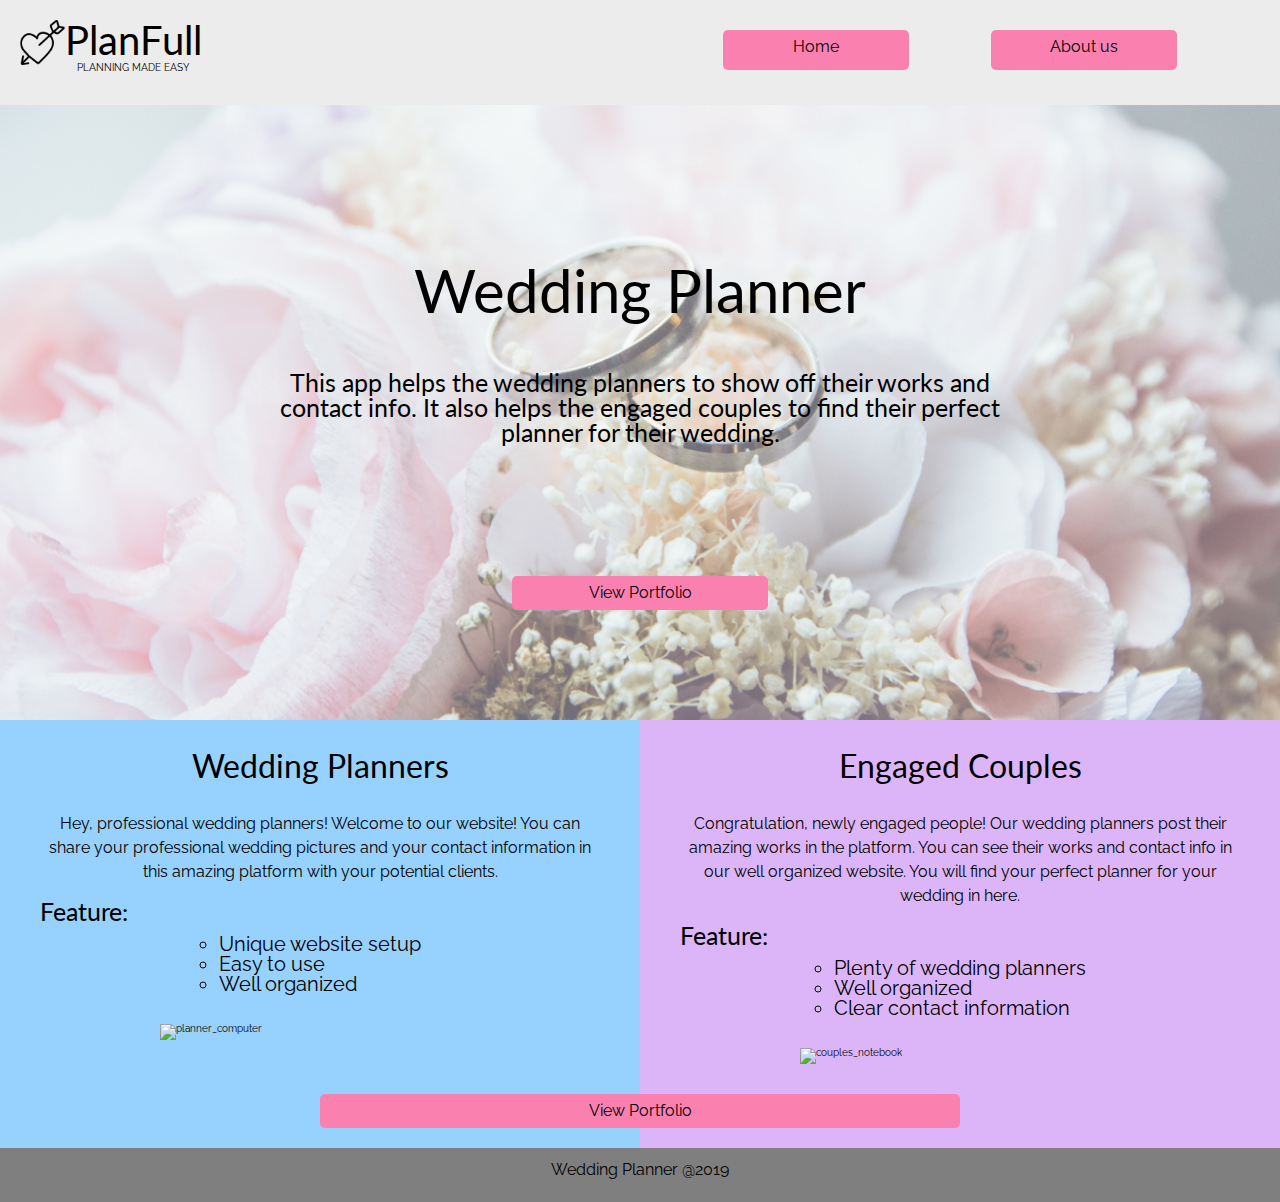
==== commit 7442ec7e: "changed title" ====
--- a/index.html
+++ b/index.html
@@ -7,7 +7,7 @@
     <meta http-equiv="X-UA-Compatible" content="ie=edge">
     <link href="https://fonts.googleapis.com/css?family=Lato|Raleway&display=swap" rel="stylesheet">
     <link href="css/index.css" rel="stylesheet">
-    <title>Wedding Planner</title>
+    <title>PlanFull</title>
 </head>
 
 <body>
@@ -16,7 +16,10 @@
         <div class="navigation">
             <div class="nav_title">
                 <img src="img/heart_icon.png" alt="heart_icon">
-                <h1>Wedding Planner</h1>
+                <div class="logo-text">
+                <h1>PlanFull</h1>
+                <p>PLANNING MADE EASY</p>
+                </div>
             </div>
             <nav>
                 <a href="index.html">Home</a>
@@ -33,7 +36,7 @@
             </div>
             <div class="header_button">
                 <nav>
-                    <a class="header_button" href="https://compassionate-easley-dae0a9.netlify.com/" >View Portfolio</a>
+                    <a href="https://compassionate-easley-dae0a9.netlify.com/" target="_blank">View Portfolio</a>
 
                 </nav>
             </div>
@@ -66,7 +69,9 @@
                     </div>
                     <img src="img/planner.jpg" alt="planner_computer">
                     <div class="feature_button feature_button_p">
-                            <a class="header_button" href="https://compassionate-easley-dae0a9.netlify.com/" > View Portfolio</a>
+                        <nav>
+                            <a href="https://compassionate-easley-dae0a9.netlify.com/" target="_blank"> View Portfolio</a>
+                        </nav>
                     </div>
 
                 </div>
@@ -95,8 +100,9 @@
                     <img src="img/couples.jpg" alt="couples_notebook">
                 </div>
                 <div class="feature_button_c">
-                        <a class="header_button" href="https://compassionate-easley-dae0a9.netlify.com/" > View Portfolio</a>
-                    
+                    <nav>
+                        <a href="https://compassionate-easley-dae0a9.netlify.com/" target="_blank"> View Portfolio</a>
+                    </nav>
                 </div>
 
             </div>
@@ -104,8 +110,10 @@
         <!--bottom button-->
         <div class="bottom_content">
             <div class="bottom_button">
-                <a class="header_button" href="https://compassionate-easley-dae0a9.netlify.com/" >View Portfolio</a>
-                
+                <nav>
+                    <a href="https://compassionate-easley-dae0a9.netlify.com/" target="_blank">View Portfolio</a>
+
+                </nav>
             </div>
         </div>
 
--- a/css/index.css
+++ b/css/index.css
@@ -190,6 +190,10 @@
   width: 50%;
   display: flex;
 }
+.navigation .nav_title p {
+  font-size: 1rem;
+  text-align: center;
+}
 @media (max-width: 800px) {
   .navigation .nav_title {
     width: 100%;
@@ -197,9 +201,6 @@
   }
 }
 @media (max-width: 500px) {
-  .navigation .nav_title h1 {
-    font-size: 3rem;
-  }
   .navigation .nav_title img {
     width: 30px;
     height: 30px;
@@ -216,7 +217,8 @@
   justify-content: space-evenly;
 }
 .navigation nav a {
-  width: 20%;
+  width: 30%;
+  height: 40px;
   background-color: #FA80AF;
   color: black;
   font-size: 1.6rem;
@@ -348,8 +350,8 @@
   display: flex;
   justify-content: center;
 }
-.header_content .header_button nav .header_button {
-  width: 30%;
+.header_content .header_button nav a {
+  width: 20%;
   background-color: #FA80AF;
   color: black;
   font-size: 1.6rem;
@@ -357,7 +359,7 @@
   border-radius: 5px;
   text-align: center;
 }
-.header_content .header_button nav .header_button:hover {
+.header_content .header_button nav a:hover {
   background-color: black;
   color: #FA80AF;
   animation: shake 0.8s;
@@ -398,9 +400,12 @@
     transform: translate(1px, -2px) rotate(-1deg);
   }
 }
-@media (max-width: 500px) {
-  .header_content .header_button nav .header_button {
-    width: 50%;
+@media (max-width: 800px) {
+  .header_content .header_button nav {
+    width: 100%;
+  }
+  .header_content .header_button nav a {
+    width: 45%;
   }
 }
 .main_content {
@@ -473,8 +478,14 @@
 @media (max-width: 800px) {
   .main_content .feature_button_p {
     display: block;
+    margin: 5px auto 20px auto;
+  }
+  .main_content .feature_button_p nav {
+    display: flex;
+    justify-content: center;
+  }
+  .main_content .feature_button_p nav a {
     width: 80%;
-    margin: 5px auto 20px auto;
     background-color: black;
     color: #DCB5F9;
     font-size: 1.6rem;
@@ -482,7 +493,7 @@
     border-radius: 5px;
     text-align: center;
   }
-  .main_content .feature_button_p:hover {
+  .main_content .feature_button_p nav a:hover {
     background-color: #DCB5F9;
     color: black;
     animation: shake 0.8s;
@@ -530,8 +541,14 @@
 @media (max-width: 800px) {
   .main_content .feature_button_c {
     display: block;
+    margin: 5px auto 20px auto;
+  }
+  .main_content .feature_button_c nav {
+    display: flex;
+    justify-content: center;
+  }
+  .main_content .feature_button_c nav a {
     width: 80%;
-    margin: 5px auto 20px auto;
     background-color: black;
     color: #97D1FD;
     font-size: 1.6rem;
@@ -539,7 +556,7 @@
     border-radius: 5px;
     text-align: center;
   }
-  .main_content .feature_button_c:hover {
+  .main_content .feature_button_c nav a:hover {
     background-color: #97D1FD;
     color: black;
     animation: shake 0.8s;
@@ -590,9 +607,12 @@
     display: none;
   }
 }
-.bottom_content .bottom_button {
-  width: 30%;
-  margin: 0 auto ;
+.bottom_content .bottom_button nav {
+  display: flex;
+  justify-content: center;
+}
+.bottom_content .bottom_button nav a {
+  width: 50%;
   background-color: #FA80AF;
   color: black;
   font-size: 1.6rem;
@@ -600,7 +620,7 @@
   border-radius: 5px;
   text-align: center;
 }
-.bottom_content .bottom_button:hover {
+.bottom_content .bottom_button nav a:hover {
   background-color: black;
   color: #FA80AF;
   animation: shake 0.8s;
@@ -639,6 +659,11 @@
   }
   100% {
     transform: translate(1px, -2px) rotate(-1deg);
+  }
+}
+@media (max-width: 800px) {
+  .bottom_content .bottom_button nav {
+    display: none;
   }
 }
 .about-header {
